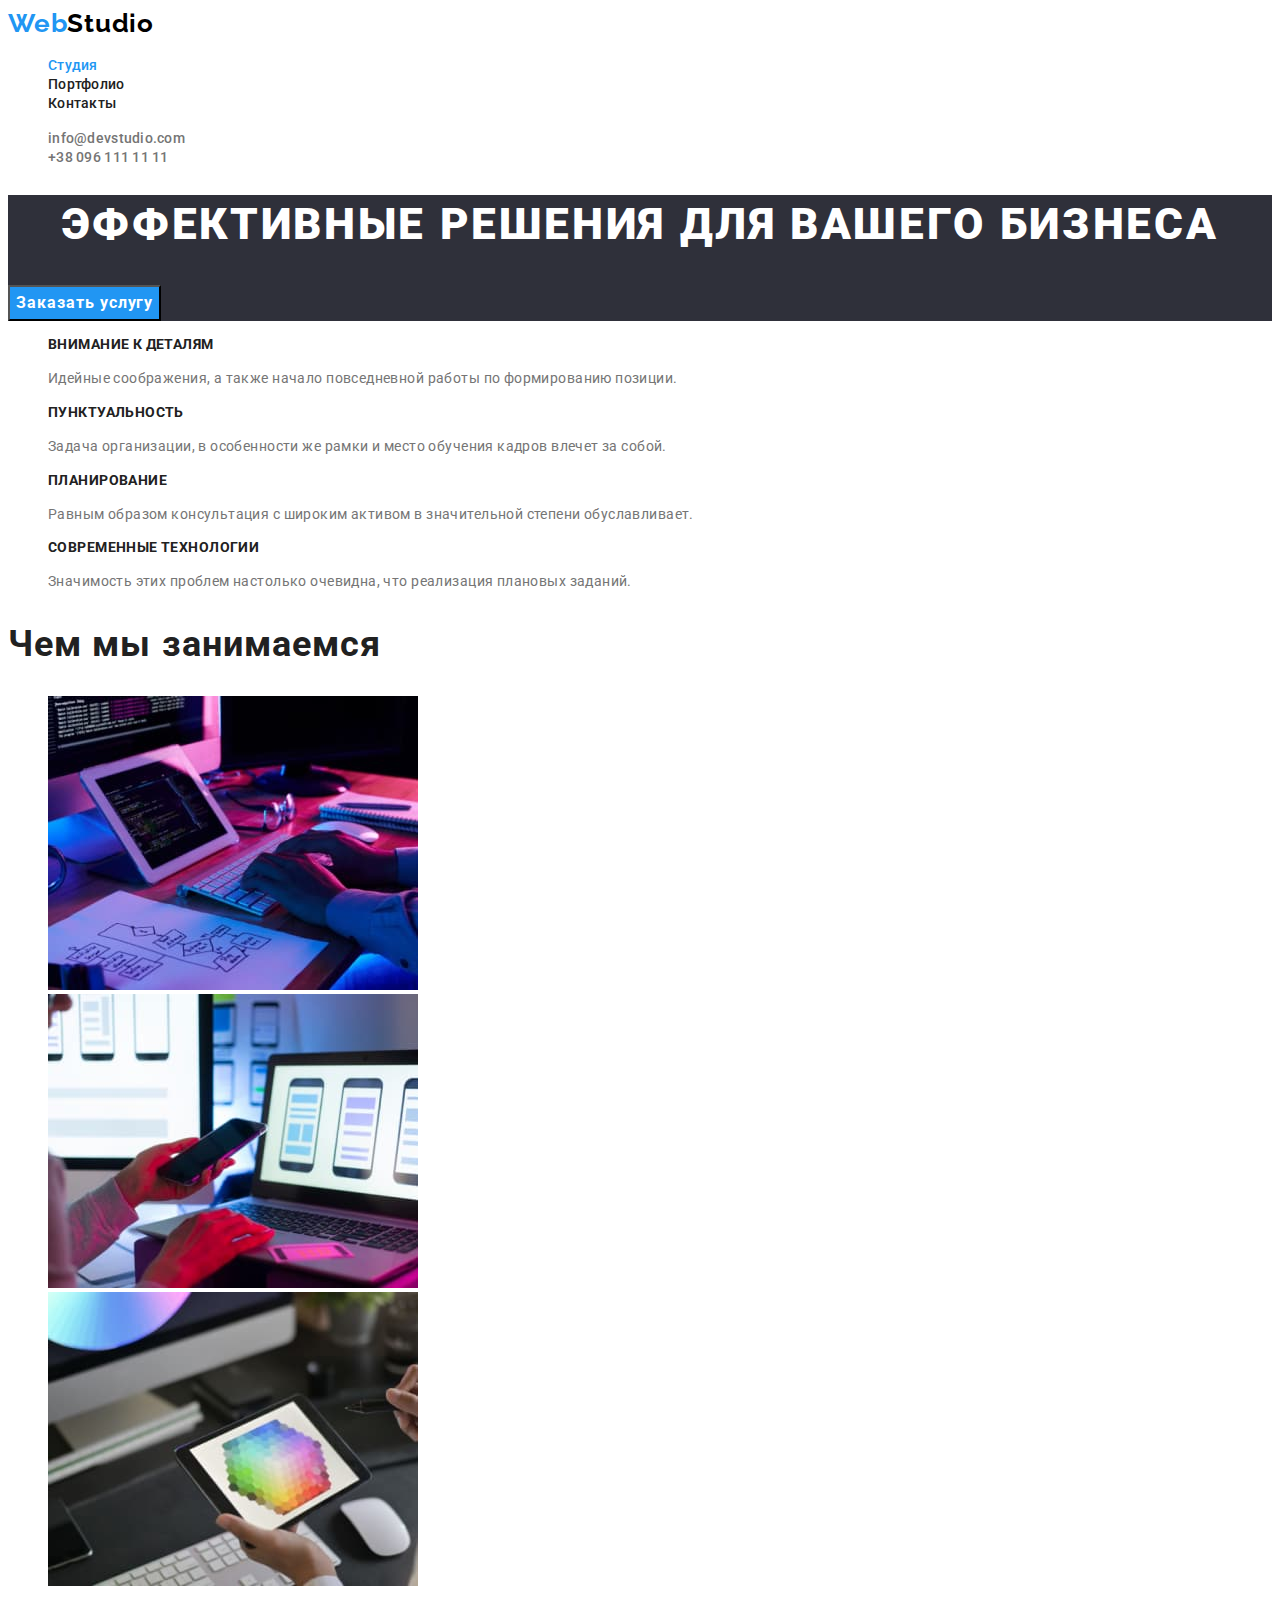
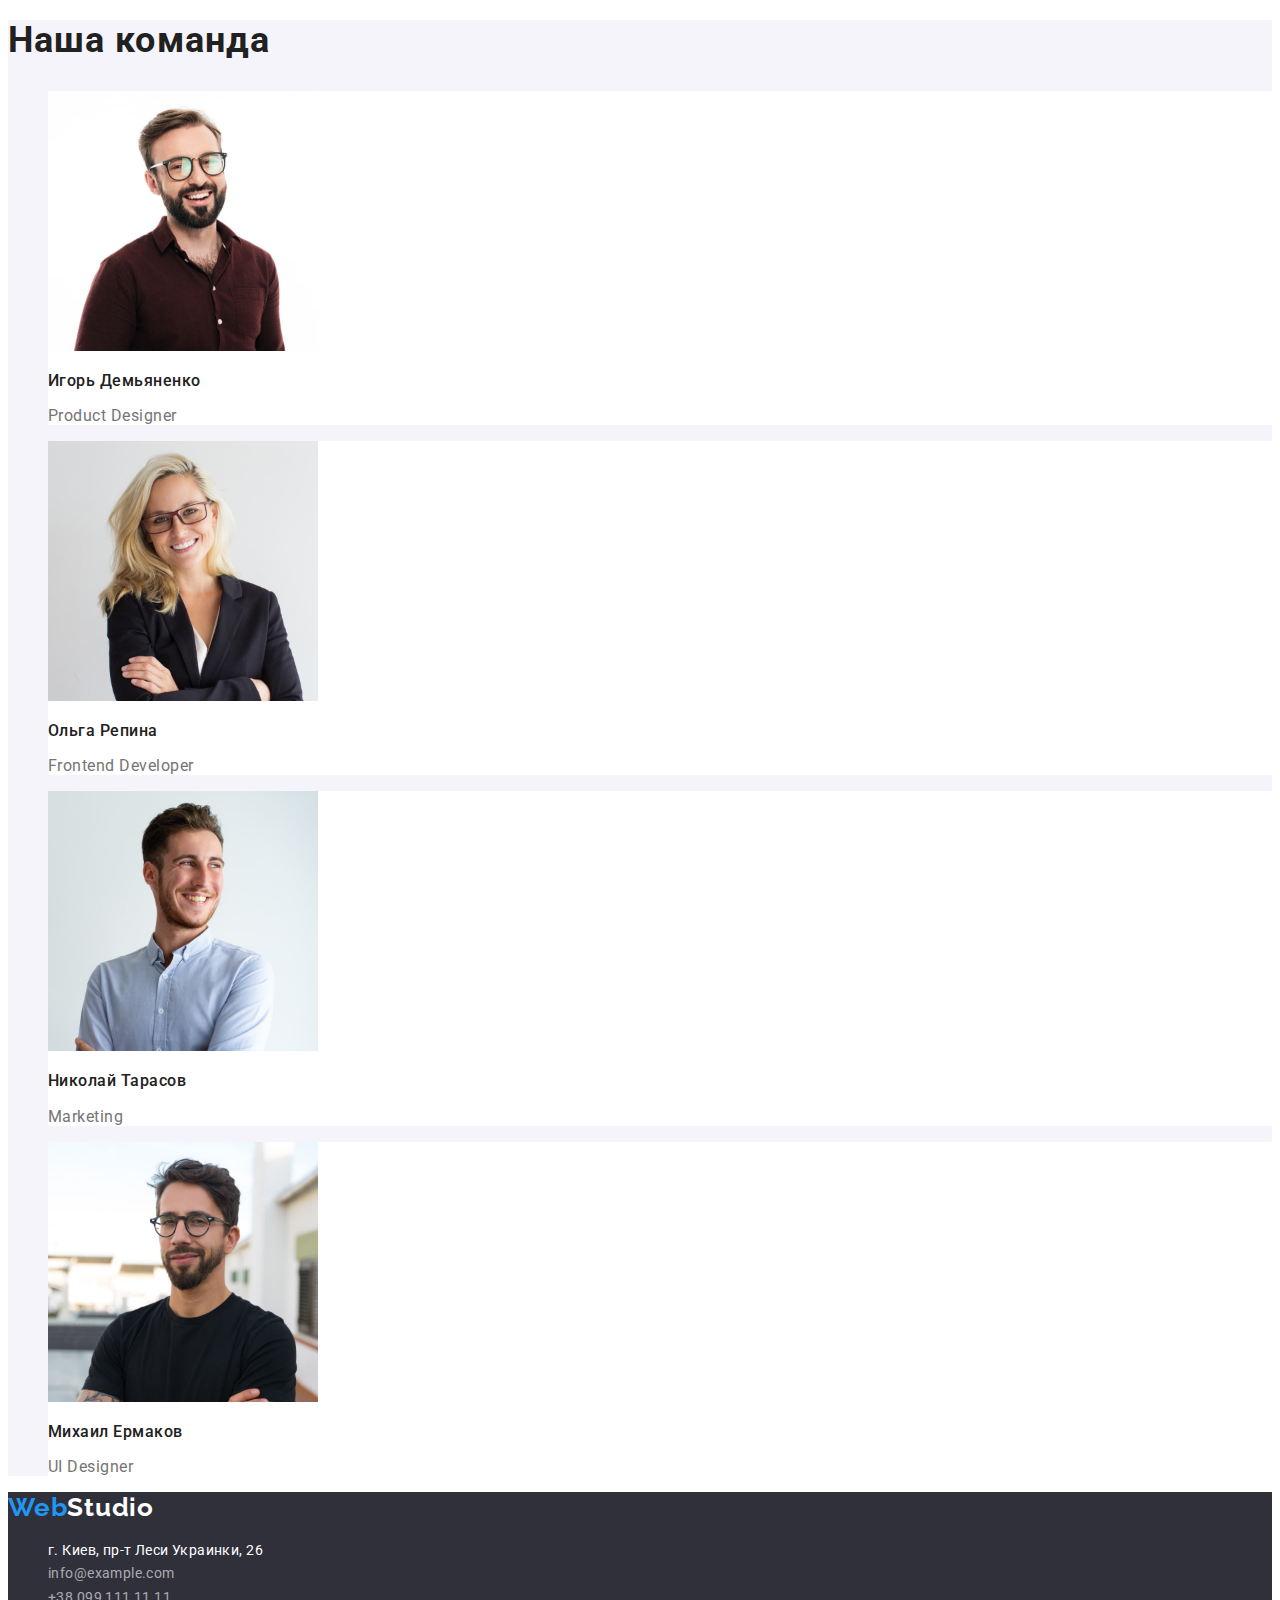
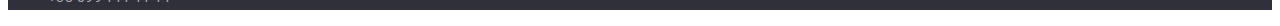
==== index.html @ d989cb19 "create new" ====
<!DOCTYPE html>
<html lang="ru">
<head>
    <meta charset="UTF-8">
    <meta http-equiv="X-UA-Compatible" content="IE=edge">
    <meta name="viewport" content="width=device-width, initial-scale=1.0">
    <title>WebStudio</title>
    <link rel="preconnect" href="https://fonts.googleapis.com">
    <link rel="preconnect" href="https://fonts.gstatic.com" crossorigin>
    <link href="https://fonts.googleapis.com/css2?family=Montserrat:ital,wght@0,400;0,500;0,700;1,700&family=Raleway:wght@700&family=Roboto:wght@400;500;700;900&display=swap" rel="stylesheet"> 
    <link rel="stylesheet" href="./css/styles.css">
</head>
<body>

    <header class="header">
        <div class="conteiner">
            <a href="./index.html" class="header-logo link"><span>Web</span>Studio</a>
            <nav class="header-nav">
                <ul class="header-list list">
                    <li class="header-item"><a href="./index.html" class="header-link link current">Студия</a></li>
                    <li class="header-item"><a href="./portfolio.html" class="header-link link">Портфолио</a></li>
                    <li class="header-item"><a href="./" class="header-link link">Контакты</a></li>
                </ul>   
            </nav>
            <ul class="header-list-contact list">
                <li> <a href="mailto:info@devstudio.com" class="header-mail link">info@devstudio.com</a></li>
                <li> <a href="tel:+380961111111" class="header-tel link">+38 096 111 11 11</a></li>
            </ul>
        </div>
    </header>

    <main>
        <section class="hero"> 
            <div class="conteiner">
                <h1 class="hero-title">Эффективные решения для вашего бизнеса</h1>
                <button type="button" class="hero-btn">Заказать услугу</button>
            </div>
        </section>

        <section class="benefits">
            <div class="conteiner">
                <ul class="benefits-list list">
                    <li class="benefits-item">
                        <h3 class="benefits-title">Внимание к деталям</h3>
                        <p class="benefits-text">Идейные соображения, а также начало повседневной работы по формированию позиции.</p>
                    </li>
                    <li class="benefits-item">
                        <h3 class="benefits-title">Пунктуальность</h3>
                        <p class="benefits-text">Задача организации, в особенности же рамки и место обучения кадров влечет за собой.</p>
                    </li>
                    <li class="benefits-item">
                        <h3 class="benefits-title">Планирование</h3>
                        <p class="benefits-text">Равным образом консультация с широким активом в значительной степени обуславливает.</p>
                    </li>
                    <li class="benefits-item">
                        <h3 class="benefits-title">Современные технологии</h3>
                        <p class="benefits-text">Значимость этих проблем настолько очевидна, что реализация плановых заданий.</p>
                    </li>
                </ul>
            </div>
        </section>
        <section class="our-work">
            <div class="conteiner">
                <h2 class="our-work-title">Чем мы занимаемся</h2>
                <ul class="our-work-list list">
                    <li class="our-work-item">
                        <img src="./images/first-page/img.jpg" alt="написание програмного кода" width="370" height="294">
                    </li>
                    <li class="our-work-item">
                        <img src="./images/first-page/img_1.jpg" alt="разработка приложений для мобильных устройств" width="370" height="294">
                    </li>
                    <li class="our-work-item">
                        <img src="./images/first-page/img_2.jpg" alt="разработка дизайна при помощи графического планшета" width="370" height="294">
                    </li>
                </ul>
            </div>
        </section>

        <section class="teamt">
            <div class="conteiner">
                <h2 class="teamt-title">Наша команда</h2>
                <ul class="teamt-list list">
                    <li class="teamt-item">
                        <img src="./images/first-page/igor_demjanenko.jpg" alt="фото Игорь Демьяненко" width="270" height="260" class="teamt-foto">
                        <h3 class="teamt-name">Игорь Демьяненко</h3>
                        <p class="teamt-profession">Product Designer</p>
                    </li>
                    <li class="teamt-item">
                        <img src="./images/first-page/olga_repina.jpg" alt="фото Ольга Репина" width="270" height="260" class="teamt-foto">
                        <h3 class="teamt-name">Ольга Репина</h3>
                        <p class="teamt-profession">Frontend Developer</p>
                    </li>
                    <li class="teamt-item">
                        <img src="./images/first-page/nikolay_tarasov.jpg" alt="фото Николай Тарасов" width="270" height="260" class="teamt-foto">
                        <h3 class="teamt-name">Николай Тарасов</h3>
                        <p class="teamt-profession">Marketing</p>
                    </li>
                    <li class="teamt-item">
                        <img src="./images/first-page/mikhail_ermakov.jpg" alt="фото Михаил Ермаков"  width="270" height="260" class="teamt-foto">
                        <h3 class="teamt-name">Михаил Ермаков</h3>
                        <p class="teamt-profession">UI Designer</p>
                    </li>
                </ul>
            </div>
        </section> 
    </main>

    <footer class="footer">
        <div class="conteiner">
            <a href="/" class="footer-logo link"><span>Web</span>Studio</a>
            <address class="footer-address">
                <ul class="footer-address-list list">
                    <li class="footer-item">
                        <a href="https://goo.gl/maps/hMGSiSiH3azLp2Ly5" target="_blank" rel="noopener, noindex, nofollow" class="footer-address-link link">г. Киев, пр-т Леси Украинки, 26</a>
                    </li>
                    <li class="footer-item">
                        <a href="mailto:info@example.com" class="footer-mail link">info@example.com</a>
                    </li>
                    <li class="footer-item">
                        <a href="tel:+380991111111" class="footer-tel link">+38 099 111 11 11</a>
                    </li>
                </ul> 
            </address>
        </div>  
    </footer>
</body>
</html>
---- css/styles.css ----
:root {
    --first-color-text: #757575;
    --second-color-text: #212121;
    --acent-color-background-text: #FFFFFF;
    --acent-color: #2196F3;
    --background-color-dark: #2F303A;
    --background-color-grey: #F5F4FA;
}

body {
    font-family: 'Roboto', Montserrat, sans-serif;
    color: var(--first-color-text);
    background-color: var(--acent-color-background-text);
}

.link {
    text-decoration-color: none;
    font-style: normal;
    text-decoration: none;
}


.list {
    list-style-type:none;
}

/* header */
    /* logo */

.header-logo {
    font-family: 'Raleway';
    font-style: normal;
    font-weight: 700;
    font-size: 26px;
    line-height: 1.19;
    letter-spacing: 0.03em;
    color: #000000;
}

.header-logo span{
    color: var(--acent-color)
}

/* navigate */
.header-link {
    font-weight: 500;
    font-size: 14px;
    line-height: 1.14x;
    letter-spacing: 0.02em;
    color: var(--second-color-text);
}

.header-link:hover, .header-mail:hover, .header-tel:hover {
    color: var(--acent-color);
}

.header-link:focus, .header-mail:focus, .header-tel:focus {
    color: var(--acent-color);
}
 
.header-list .link.current { 
    color: var(--acent-color);
}

.header-mail, .header-tel {
    font-weight: 500;
    font-size: 14px;
    line-height: 1.14;
    letter-spacing: 0.02em;
    color: var(--first-color-text);
}

/* hero */

.hero {
    background-color: var(--background-color-dark);
}

.hero-title {
    font-weight: 900;
    font-size: 44px;
    line-height: 1.36;
    text-align: center;
    letter-spacing: 0.06em;
    text-transform: uppercase;
    color: var(--acent-color-background-text)
}

.hero-btn:hover, .hero-btn:focus {
    background-color: #188CE8;
} 
.hero-btn {
    background-color: var(--acent-color);
    font-family: inherit;
    font-weight: 700;
    font-size: 16px;
    line-height: 1.88;
    display: flex;
    align-items: center;
    text-align: center;
    letter-spacing: 0.06em;
    color: var(--acent-color-background-text);
    cursor: pointer;
}
/* benefits*/

.benefits-title {
    font-weight: 700;
    font-size: 14px;
    line-height: 1.14;
    letter-spacing: 0.03em;
    text-transform: uppercase;
    color: var(--second-color-text) ;
}

.benefits-text {
    font-size: 14px;
    line-height: 1.71;
    letter-spacing: 0.03em;
}

/* our-work */

.our-work-title {
    font-weight: 700;
    font-size: 36px;
    line-height: 1.16;
    letter-spacing: 0.03em;
    color: var(--second-color-text);
}

/* teamt */

.teamt {
    background-color: var(--background-color-grey);
}

.teamt-item {
    background-color: var(--acent-color-background-text);
}

.teamt-title {
    font-weight: 700;
    font-size: 36px;
    line-height: 1.16;
    letter-spacing: 0.03em;
    color: var(--second-color-text); 
}

.teamt-name {
    font-weight: 500;
    font-size: 16px;
    line-height: 1.19;
    letter-spacing: 0.03em;
    color: var(--second-color-text);
}

.teamt-profession {
    font-size: 16px;
    line-height: 1.19;
    letter-spacing: 0.03em;
}



/* portfolio */

.portfolio-title, .project-title {
    display: none;
}

.portfolio-btn:hover {
    background-color: var(--acent-color);
    color: var(--acent-color-background-text);
}

.portfolio-btn {
    background-color: var(--background-color-grey);
    font-family: inherit;
    font-weight: 500;
    font-size: 16px;
    line-height: 1.62;
    letter-spacing: 0.03em;
    color: var(--second-color-text);
    cursor: pointer;
}

/* .project-img {

} */

.project-name {
    font-weight: 700;
    font-size: 18px;
    line-height: 2;
    letter-spacing: 0.06em;
    color:  var(--second-color-text);
}

.project-kind {
    font-size: 16px;
    line-height: 1.88;
    letter-spacing: 0.03em;
}

/* footer */

.footer {
    background-color: var(--background-color-dark);
}
.footer-logo {
    font-family: 'Raleway';
    font-style: normal;
    font-weight: 700;
    font-size: 26px;
    line-height: 1.19;
    letter-spacing: 0.03em;
    color:  var(--acent-color-background-text);

}

.footer-logo span{
    color: var(--acent-color);
}

.footer-address-link {
    font-family: 'Roboto';
    font-style: normal;
    font-size: 14px;
    line-height: 1.71;
    letter-spacing: 0.03em;
    color: var(--acent-color-background-text);
}
.footer-address-link:hover, .footer-mail:hover, .footer-tel:hover {
    color: var(--acent-color);
}

.footer-address-link:focus, .footer-mail:focus, .footer-tel:focus {
    color: var(--acent-color);
}

.footer-mail, .footer-tel {
    font-family: 'Roboto';
    font-style: normal;
    font-size: 14px;
    line-height: 1.71;
    letter-spacing: 0.03em;
    color: rgba(255, 255, 255, 0.6);
}
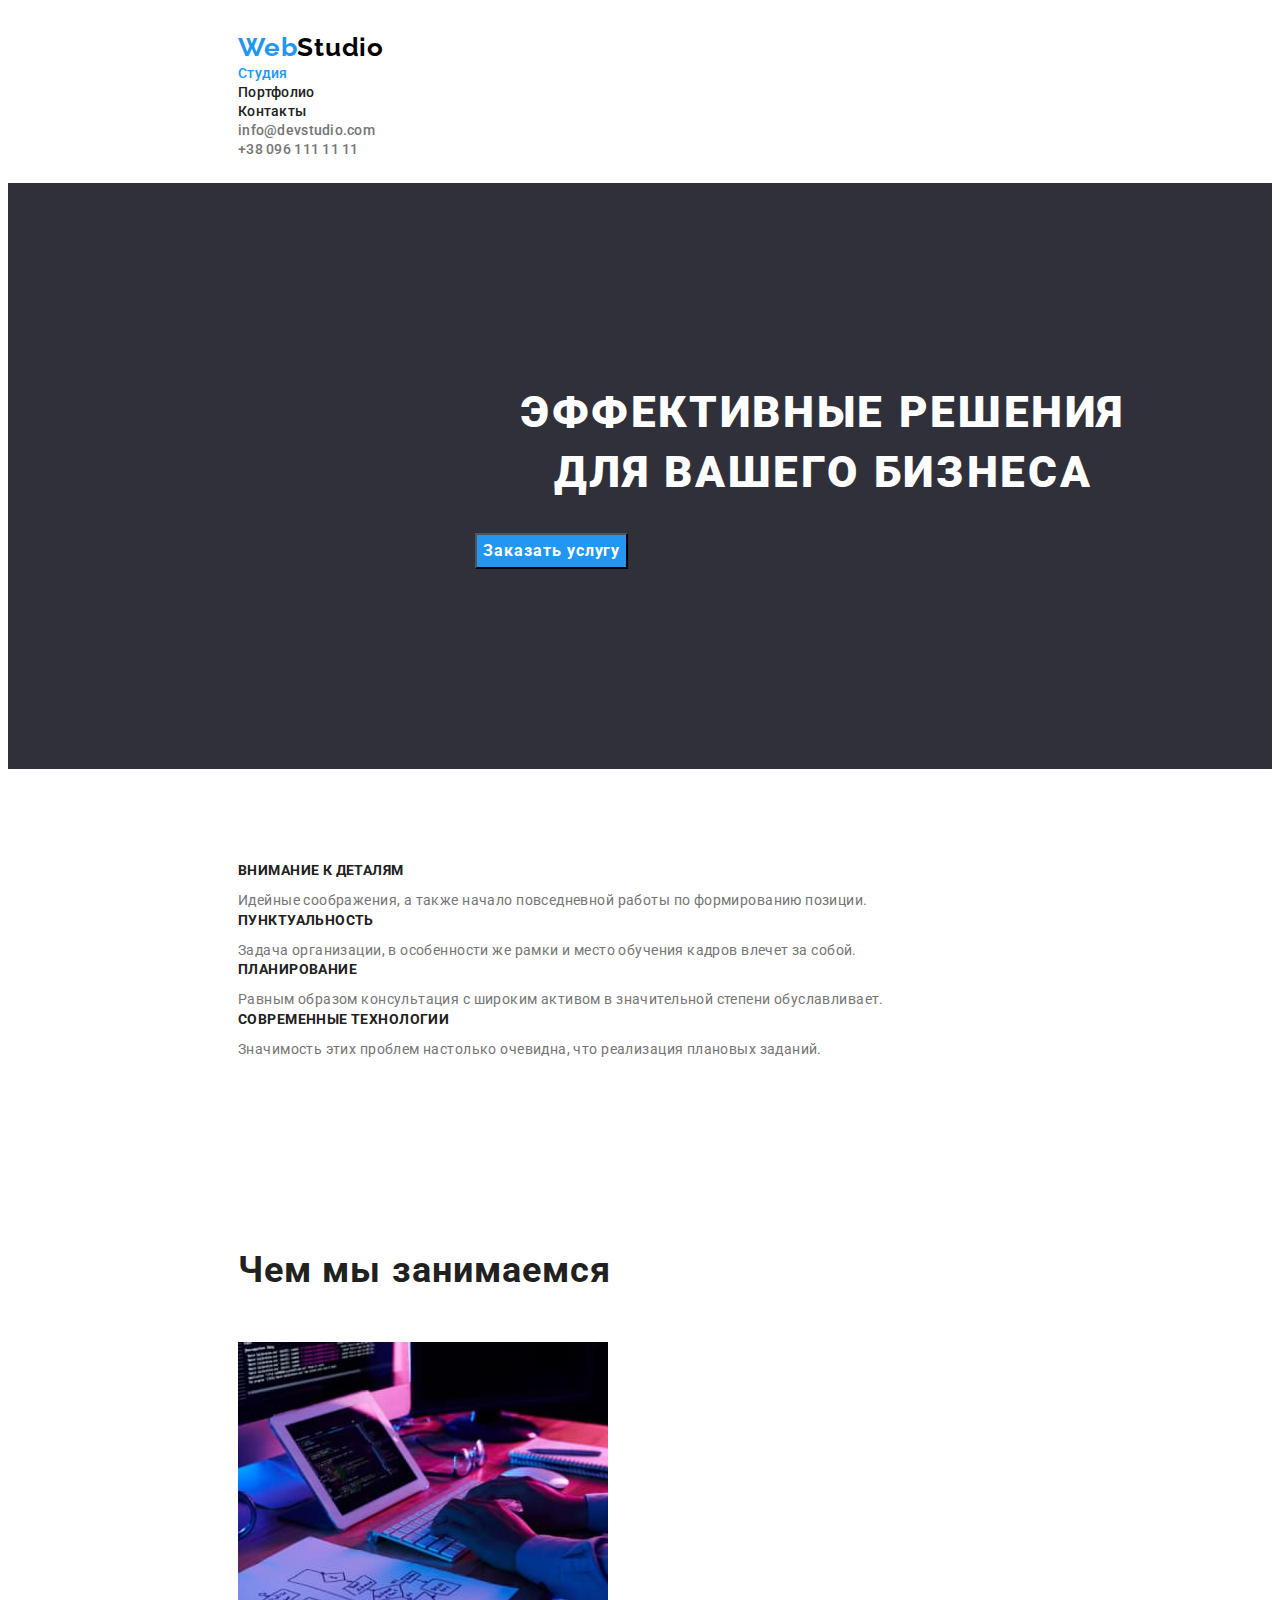
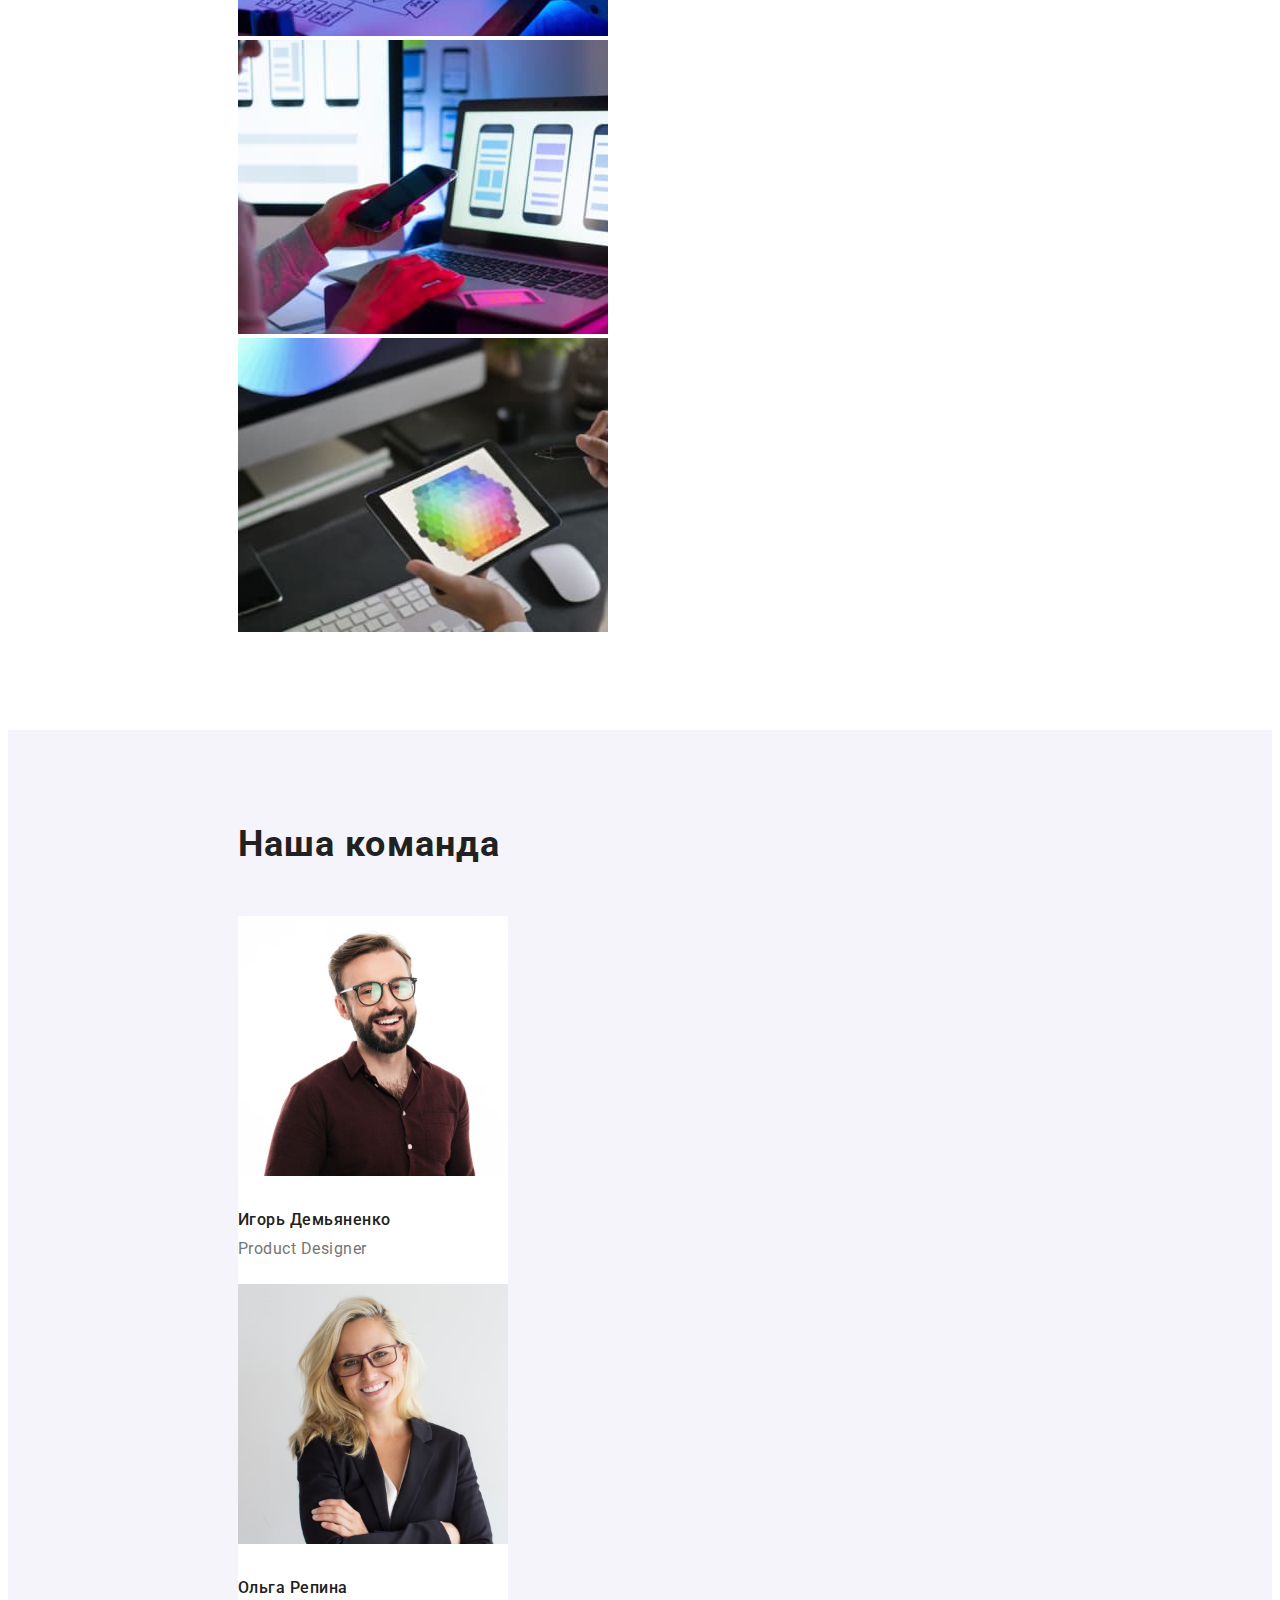
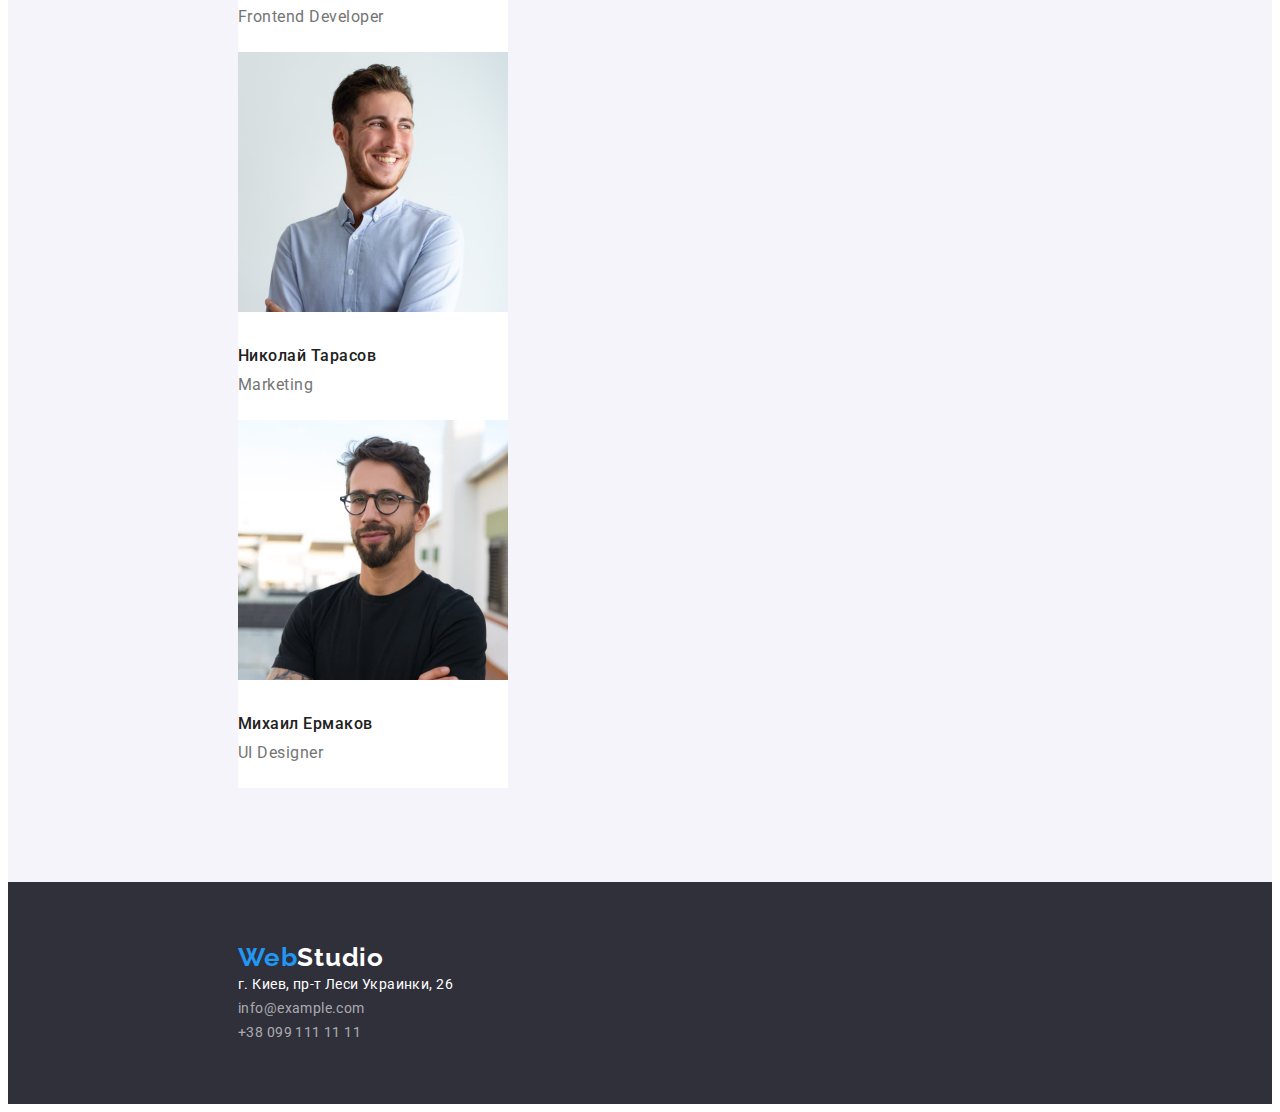
==== commit 4c3c36bb: "work" ====
--- a/index.html
+++ b/index.html
@@ -5,6 +5,7 @@
     <meta http-equiv="X-UA-Compatible" content="IE=edge">
     <meta name="viewport" content="width=device-width, initial-scale=1.0">
     <title>WebStudio</title>
+    <link rel="stylesheet" href="https://cdnjs.cloudflare.com/ajax/libs/modern-normalize/1.1.0/modern-normalize.min.css" integrity="sha512-wpPYUAdjBVSE4KJnH1VR1HeZfpl1ub8YT/NKx4PuQ5NmX2tKuGu6U/JRp5y+Y8XG2tV+wKQpNHVUX03MfMFn9Q==" crossorigin="anonymous" referrerpolicy="no-referrer" />
     <link rel="preconnect" href="https://fonts.googleapis.com">
     <link rel="preconnect" href="https://fonts.gstatic.com" crossorigin>
     <link href="https://fonts.googleapis.com/css2?family=Montserrat:ital,wght@0,400;0,500;0,700;1,700&family=Raleway:wght@700&family=Roboto:wght@400;500;700;900&display=swap" rel="stylesheet"> 
--- a/css/styles.css
+++ b/css/styles.css
@@ -13,6 +13,21 @@
     background-color: var(--acent-color-background-text);
 }
 
+.conteiner {
+    width: 1600px;
+    padding-left: 15px;
+    padding-right: 15px;
+    margin: 0 auto;
+}
+
+p, h1, h2, h3, h4, h5, h6 {
+    margin: 0;
+}
+
+ul, ol {
+    padding-left: 0;
+    margin: 0;
+}
 .link {
     text-decoration-color: none;
     font-style: normal;
@@ -24,8 +39,16 @@
     list-style-type:none;
 }
 
+
+
 /* header */
     /* logo */
+
+.header {
+    padding-top: 24px;
+    padding-bottom: 25px;
+    padding-left: 215px;
+}
 
 .header-logo {
     font-family: 'Raleway';
@@ -74,6 +97,7 @@
 
 .hero {
     background-color: var(--background-color-dark);
+    padding: 200px 452px;
 }
 
 .hero-title {
@@ -83,7 +107,9 @@
     text-align: center;
     letter-spacing: 0.06em;
     text-transform: uppercase;
-    color: var(--acent-color-background-text)
+    color: var(--acent-color-background-text);
+    width: 696px;
+    margin-bottom: 30px;
 }
 
 .hero-btn:hover, .hero-btn:focus {
@@ -103,6 +129,14 @@
     cursor: pointer;
 }
 /* benefits*/
+.benefits {
+    padding-top: 94px;
+    padding-left: 215px;
+    padding-bottom: 94px;
+}
+.benefits-list {
+    margin-bottom: 94px;
+}
 
 .benefits-title {
     font-weight: 700;
@@ -110,7 +144,8 @@
     line-height: 1.14;
     letter-spacing: 0.03em;
     text-transform: uppercase;
-    color: var(--second-color-text) ;
+    color: var(--second-color-text);
+    margin-bottom: 10px;
 }
 
 .benefits-text {
@@ -120,6 +155,11 @@
 }
 
 /* our-work */
+
+.our-work {
+    padding-left: 215px;
+    padding-bottom: 94px;
+}
 
 .our-work-title {
     font-weight: 700;
@@ -127,12 +167,14 @@
     line-height: 1.16;
     letter-spacing: 0.03em;
     color: var(--second-color-text);
+    margin-bottom: 50px;
 }
 
 /* teamt */
 
 .teamt {
     background-color: var(--background-color-grey);
+    padding: 94px 215px;
 }
 
 .teamt-item {
@@ -145,6 +187,7 @@
     line-height: 1.16;
     letter-spacing: 0.03em;
     color: var(--second-color-text); 
+    margin-bottom: 50px;
 }
 
 .teamt-name {
@@ -153,12 +196,23 @@
     line-height: 1.19;
     letter-spacing: 0.03em;
     color: var(--second-color-text);
+    margin-bottom: 10px;
 }
 
 .teamt-profession {
     font-size: 16px;
     line-height: 1.19;
     letter-spacing: 0.03em;
+}
+
+.teamt-item {
+    background-color: var(--acent-color-background-text);
+    width: 270px;
+    height: 368px;
+}
+
+.teamt-foto {
+    padding-bottom: 30px;
 }
 
 
@@ -207,6 +261,9 @@
 
 .footer {
     background-color: var(--background-color-dark);
+    padding-top: 60px;
+    padding-left: 215px;
+    padding-bottom: 60px;
 }
 .footer-logo {
     font-family: 'Raleway';
